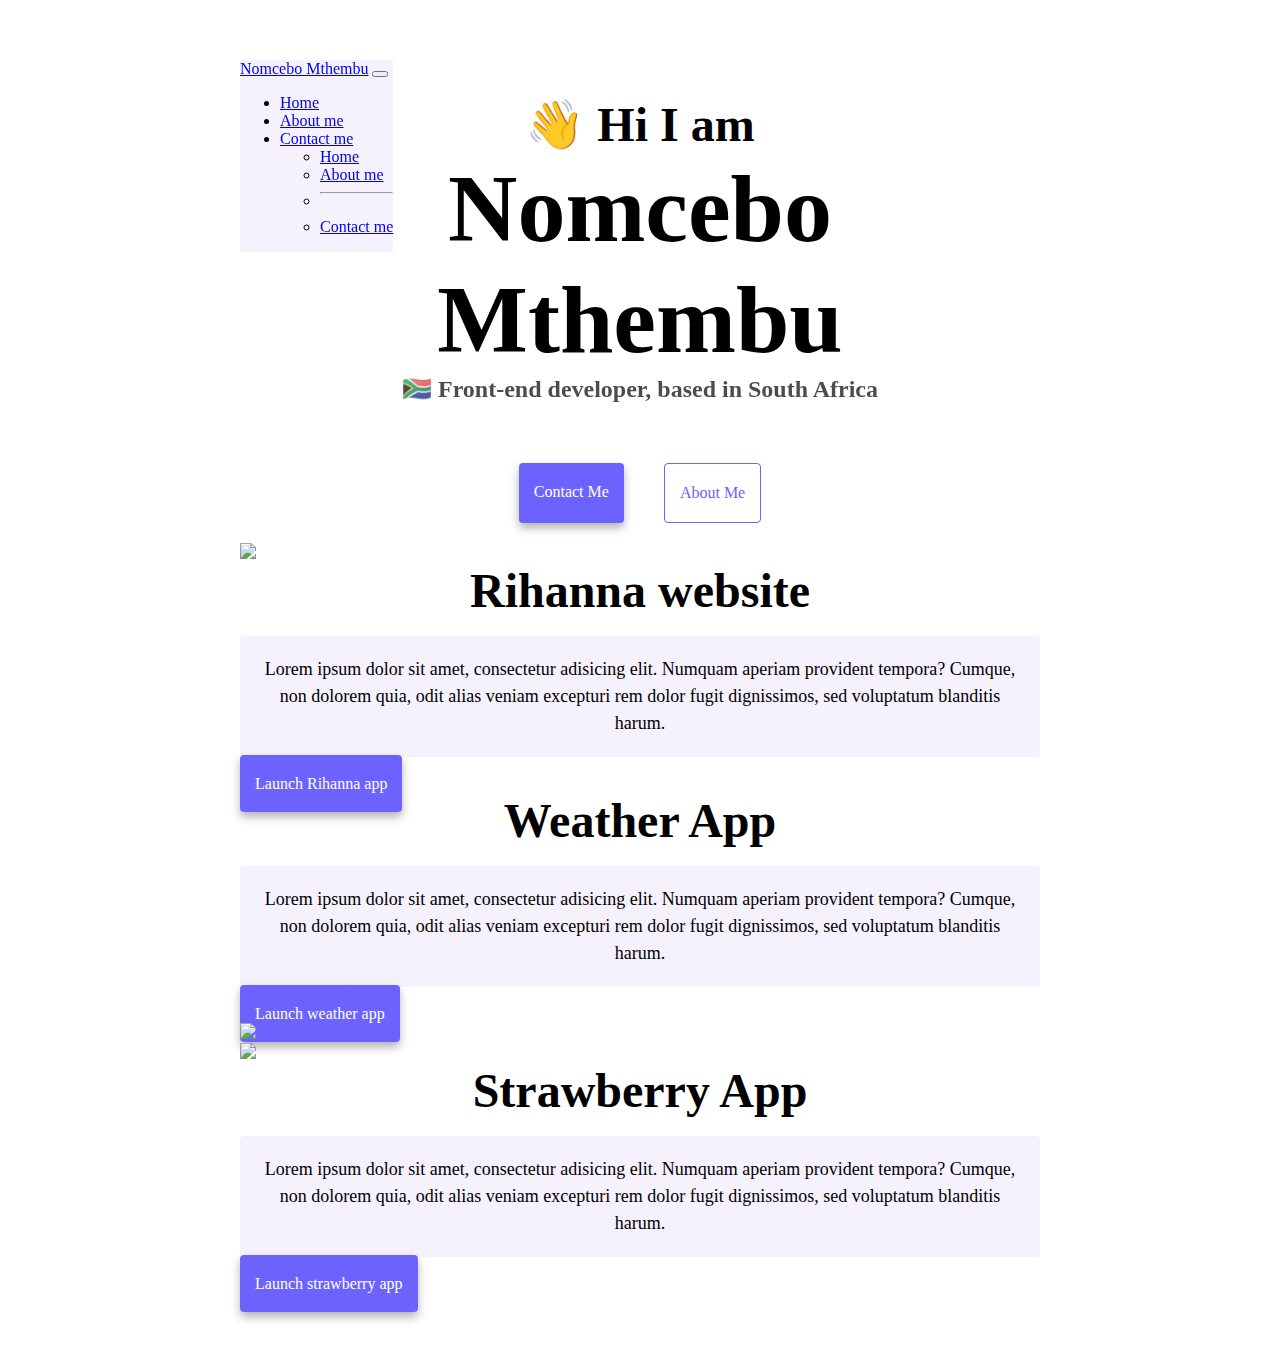
==== index.html @ b891a333 "Added js script to index.html" ====
<!DOCTYPE html>
<html lang="en">
  <head>
    <meta charset="UTF-8" />
    <meta http-equiv="X-UA-Compatible" content="IE=edge" />
    <meta name="viewport" content="width=device-width, initial-scale=1.0" />
    <title>Nomcebo Mthembu</title>
    <link
      href="https://cdn.jsdelivr.net/npm/bootstrap@5.0.2/dist/css/bootstrap.min.css"
      rel="stylesheet"
      integrity="sha384-EVSTQN3/azprG1Anm3QDgpJLIm9Nao0Yz1ztcQTwFspd3yD65VohhpuuCOmLASjC"
      crossorigin="anonymous"
    />
    <script src="https://cdn.jsdelivr.net/npm/bootstrap@5.3.2/dist/js/bootstrap.min.js" integrity="sha384-BBtl+eGJRgqQAUMxJ7pMwbEyER4l1g+O15P+16Ep7Q9Q+zqX6gSbd85u4mG4QzX+" crossorigin="anonymous"></script>
    <link rel="stylesheet" href="src/styles.css" type="text/css" />
  </head>
  <body>
    <nav class="navbar navbar-expand-lg navbar-light bg-light fixed-top">
      <div class="container-fluid">
        <a class="navbar-brand" href="index.html">Nomcebo Mthembu</a>
        <button
          class="navbar-toggler"
          type="button"
          data-bs-toggle="collapse"
          data-bs-target="#navbarSupportedContent"
          aria-controls="navbarSupportedContent"
          aria-expanded="false"
          aria-label="Toggle navigation"
        >
          <span class="navbar-toggler-icon"></span>
        </button>
        <div class="collapse navbar-collapse" id="navbarSupportedContent">
          <ul class="navbar-nav me-auto mb-2 mb-lg-0">
            <li class="nav-item">
              <a class="nav-link active" aria-current="page" href="index.html">Home</a>
            </li>
            <li class="nav-item">
              <a class="nav-link" href="about.html">About me</a>
            </li>
             <li class="nav-item">
              <a class="nav-link" href="about.html#contact">Contact me</a>
            </li>
              <ul class="dropdown-menu" aria-labelledby="navbarDropdown">
                <li><a class="dropdown-item" href="index.html">Home</a></li>
                <li><a class="dropdown-item" href="about.html">About me</a></li>
                <li><hr class="dropdown-divider" /></li>
                <li>
                  <a class="dropdown-item" href="about.html#contact">Contact me</a>
                </li>
              </ul>
            </li>
          </ul>
        </div>
      </div>
    </nav>
    <br />
    <br />
    <h2 class="text-center">👋 Hi I am</h2>
    <h1 class="text-center">Nomcebo Mthembu</h1>
    <h3 class="text-center">🇿🇦 Front-end developer, based in South Africa</h3>
    <div class="navigation-links mb-5">
      <a href="about.html#contact" class="contact-link">Contact me</a>
      <a href="about.html" class="about-link">About me</a>
    </div>
    <div class="container">
      <div class="row">
        <div class="col-md-6">
        <img src="https://s3.amazonaws.com/shecodesio-production/uploads/files/000/109/059/original/rihanna_crown.jpg?1704284430" class="img-fluid rounded">
        </div>
        <div class="col-md-6">
          <h2 class="mb-3">Rihanna website</h2>
          <p>
            Lorem ipsum dolor sit amet, consectetur adisicing elit. Numquam aperiam provident tempora? Cumque, non dolorem quia, odit alias veniam excepturi rem dolor fugit dignissimos, sed voluptatum blanditis harum.
          </p>
          <div class="mt-5">
            <a href="#" class="primary-link">Launch Rihanna app</a>
          </div>
        </div>
      </div>
      <div class="row mt-5">
        <div class="col-md-6">
          <h2 class="mb-3">Weather App</h2>
          <p>
            Lorem ipsum dolor sit amet, consectetur adisicing elit. Numquam aperiam provident tempora? Cumque, non dolorem quia, odit alias veniam excepturi rem dolor fugit dignissimos, sed voluptatum blanditis harum.
          </p>
          <div class="mb-5 mt-5">
            <a href="#" class="primary-link">Launch weather app</a>
          </div>
        </div>
        <div class="col-md-6">
          <img src="https://s3.amazonaws.com/shecodesio-production/uploads/files/000/112/669/original/weather_app.png?1706473383" class="img-fluid rounded">
        </div>
      </div>
      <div class="row mt-5">
        <div class="col-md-6">
          <img src="https://s3.amazonaws.com/shecodesio-production/uploads/files/000/097/222/original/Strawberries.jpg?1694779904" class="img-fluid rounded">
        </div>
        <div class="col-md-6">
          <h2 class="mb-3">Strawberry App</h2>
          <p>
            Lorem ipsum dolor sit amet, consectetur adisicing elit. Numquam aperiam provident tempora? Cumque, non dolorem quia, odit alias veniam excepturi rem dolor fugit dignissimos, sed voluptatum blanditis harum.
          </p>
          <div class="mt-5">
            <a href="#" class="primary-link">Launch strawberry app</a>
          </div>
        </div>
      </div>
    </div>
  </body>
</html>
---- src/styles.css ----
:root {
  --primary-color: #6c63ff;
  --secondary-color: #f5f2fe;
  --box-shadow: 0 5px 10px rgba(0, 0, 0, 0.3);
}

body {
  margin: 60px auto;
  max-width: 800px;
}

h1,
h2,
h3 {
  text-align: center;
  margin: 0;
}

h1 {
  font-size: 96px;
}

h2 {
  font-size: 48px;
}

h3 {
  font-size: 24px;
  opacity: 0.7;
}

p {
  background: var(--secondary-color);
  padding: 20px;
  border-radius: 4px;
  font-size: 18px;
  line-height: 1.5;
  text-align: center;
}

.navigation-links {
  display: flex;
  margin-top: 40px;
  justify-content: center;
}

.navigation-links a {
  margin: 20px;
  border-radius: 4px;
  padding: 20px 15px;
  text-decoration: none;
  text-transform: capitalize;
}

.contact-link {
  background: var(--primary-color);
  box-shadow: var(--box-shadow);
  color: white;
}

.about-link {
  color: var(--primary-color);
  border: 1px solid var(--primary-color);
}

.homepage-link {
  color: var(--primary-color);
  text-align: center;
  display: block;
}

.about-paragraphs {
  display: flex;
  margin: 30px 0;
}

.about-paragraphs p {
  margin: 10px;
}

.email-link {
  display: flex;
  justify-content: center;
  color: var(--primary-color);
  font-size: 28px;
  text-decoration: none;
}

.email-link:hover {
  text-decoration: underline;
}

.navbar {
  display: flex;
  flex-wrap: wrap;
  align-items: center;
  justify-content: space-between;
}

.fixed-top {
  position: fixed;
}

.bg-light {
  background-color: #f5f2fe !important;
}

.primary-link {
  border-radius: 4px;
  padding: 20px 15px;
  text-decoration: none;
  background: var(--primary-color);
  box-shadow: var(--box-shadow);
  color: white;
}
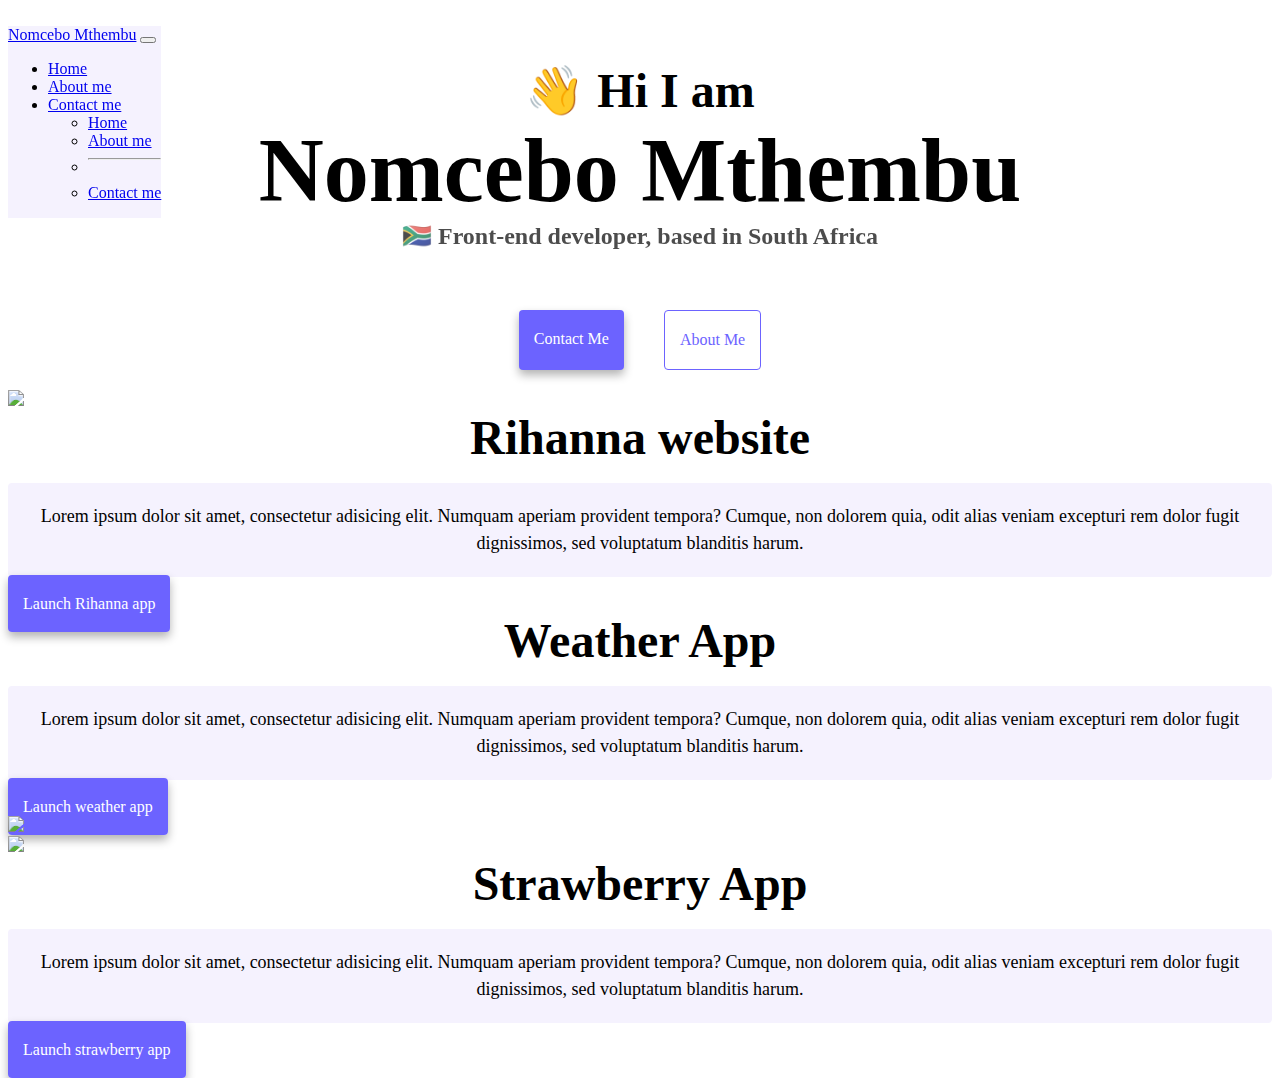
==== commit d638944a: "Add break after body in index.html" ====
--- a/index.html
+++ b/index.html
@@ -15,6 +15,7 @@
     <link rel="stylesheet" href="src/styles.css" type="text/css" />
   </head>
   <body>
+    <br />
     <nav class="navbar navbar-expand-lg navbar-light bg-light fixed-top">
       <div class="container-fluid">
         <a class="navbar-brand" href="index.html">Nomcebo Mthembu</a>
--- a/src/styles.css
+++ b/src/styles.css
@@ -4,9 +4,11 @@
   --box-shadow: 0 5px 10px rgba(0, 0, 0, 0.3);
 }
 
-body {
-  margin: 60px auto;
-  max-width: 800px;
+@media (max-width: 840px) {
+  body {
+    margin: 60px auto;
+    max-width: 800px;
+  }
 }
 
 h1,
@@ -17,7 +19,7 @@
 }
 
 h1 {
-  font-size: 96px;
+  font-size: 90px;
 }
 
 h2 {
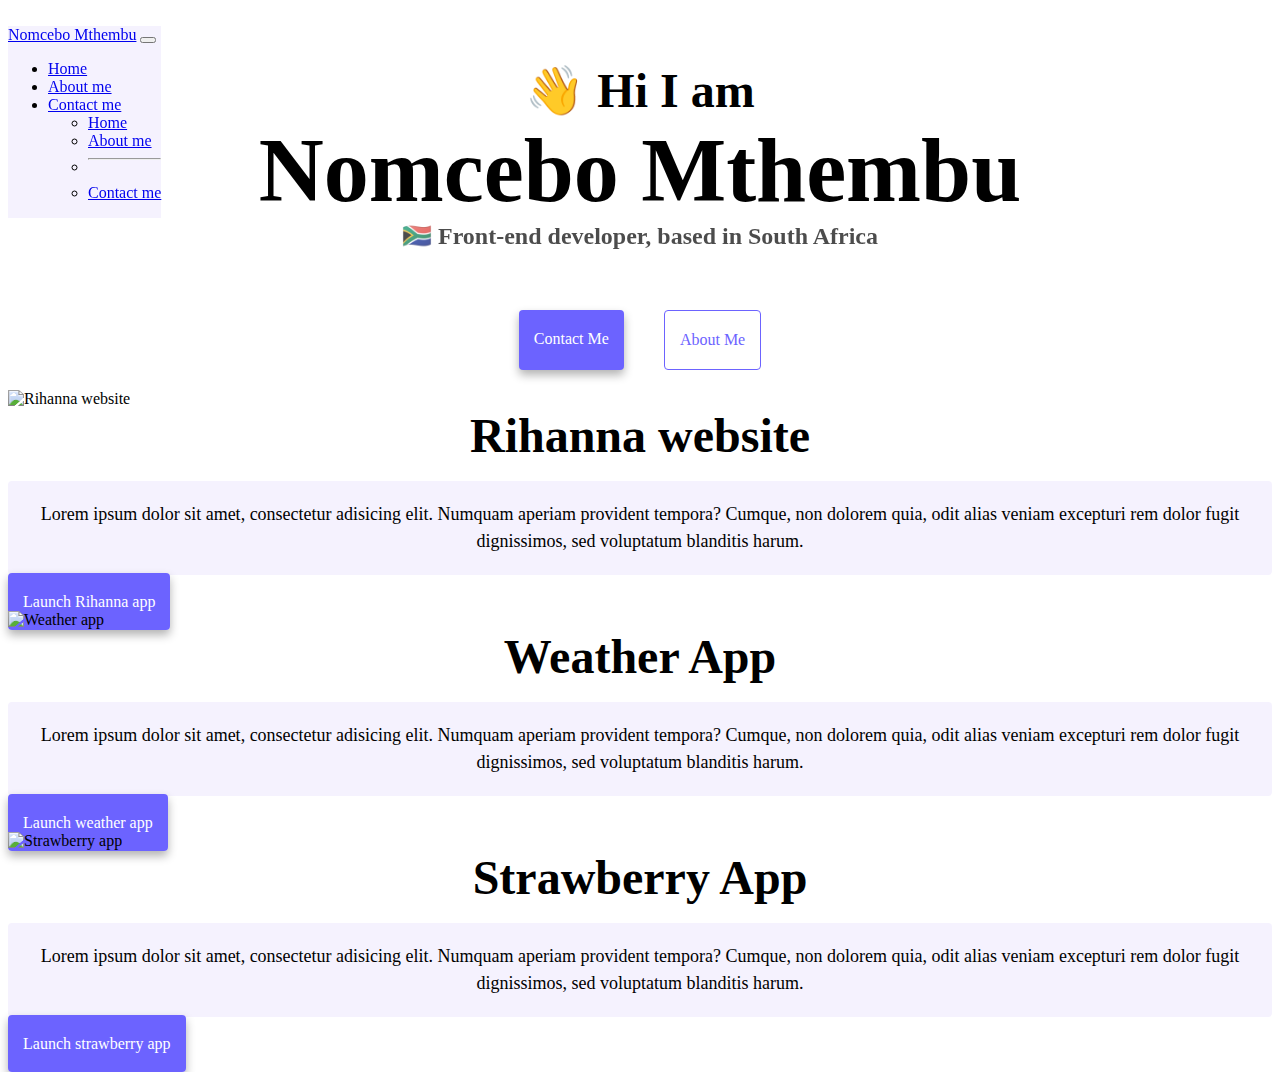
==== commit e7a4893f: "Moved image for weather app and added alt names for images in index.html" ====
--- a/index.html
+++ b/index.html
@@ -66,7 +66,7 @@
     <div class="container">
       <div class="row">
         <div class="col-md-6">
-        <img src="https://s3.amazonaws.com/shecodesio-production/uploads/files/000/109/059/original/rihanna_crown.jpg?1704284430" class="img-fluid rounded">
+        <img src="https://s3.amazonaws.com/shecodesio-production/uploads/files/000/109/059/original/rihanna_crown.jpg?1704284430" alt="Rihanna website" class="img-fluid rounded">
         </div>
         <div class="col-md-6">
           <h2 class="mb-3">Rihanna website</h2>
@@ -80,6 +80,8 @@
       </div>
       <div class="row mt-5">
         <div class="col-md-6">
+          <img src="https://s3.amazonaws.com/shecodesio-production/uploads/files/000/112/669/original/weather_app.png?1706473383" alt="Weather app" class="img-fluid rounded">
+        </div>
           <h2 class="mb-3">Weather App</h2>
           <p>
             Lorem ipsum dolor sit amet, consectetur adisicing elit. Numquam aperiam provident tempora? Cumque, non dolorem quia, odit alias veniam excepturi rem dolor fugit dignissimos, sed voluptatum blanditis harum.
@@ -88,13 +90,9 @@
             <a href="#" class="primary-link">Launch weather app</a>
           </div>
         </div>
-        <div class="col-md-6">
-          <img src="https://s3.amazonaws.com/shecodesio-production/uploads/files/000/112/669/original/weather_app.png?1706473383" class="img-fluid rounded">
-        </div>
-      </div>
       <div class="row mt-5">
         <div class="col-md-6">
-          <img src="https://s3.amazonaws.com/shecodesio-production/uploads/files/000/097/222/original/Strawberries.jpg?1694779904" class="img-fluid rounded">
+          <img src="https://s3.amazonaws.com/shecodesio-production/uploads/files/000/097/222/original/Strawberries.jpg?1694779904" alt="Strawberry app" class="img-fluid rounded">
         </div>
         <div class="col-md-6">
           <h2 class="mb-3">Strawberry App</h2>
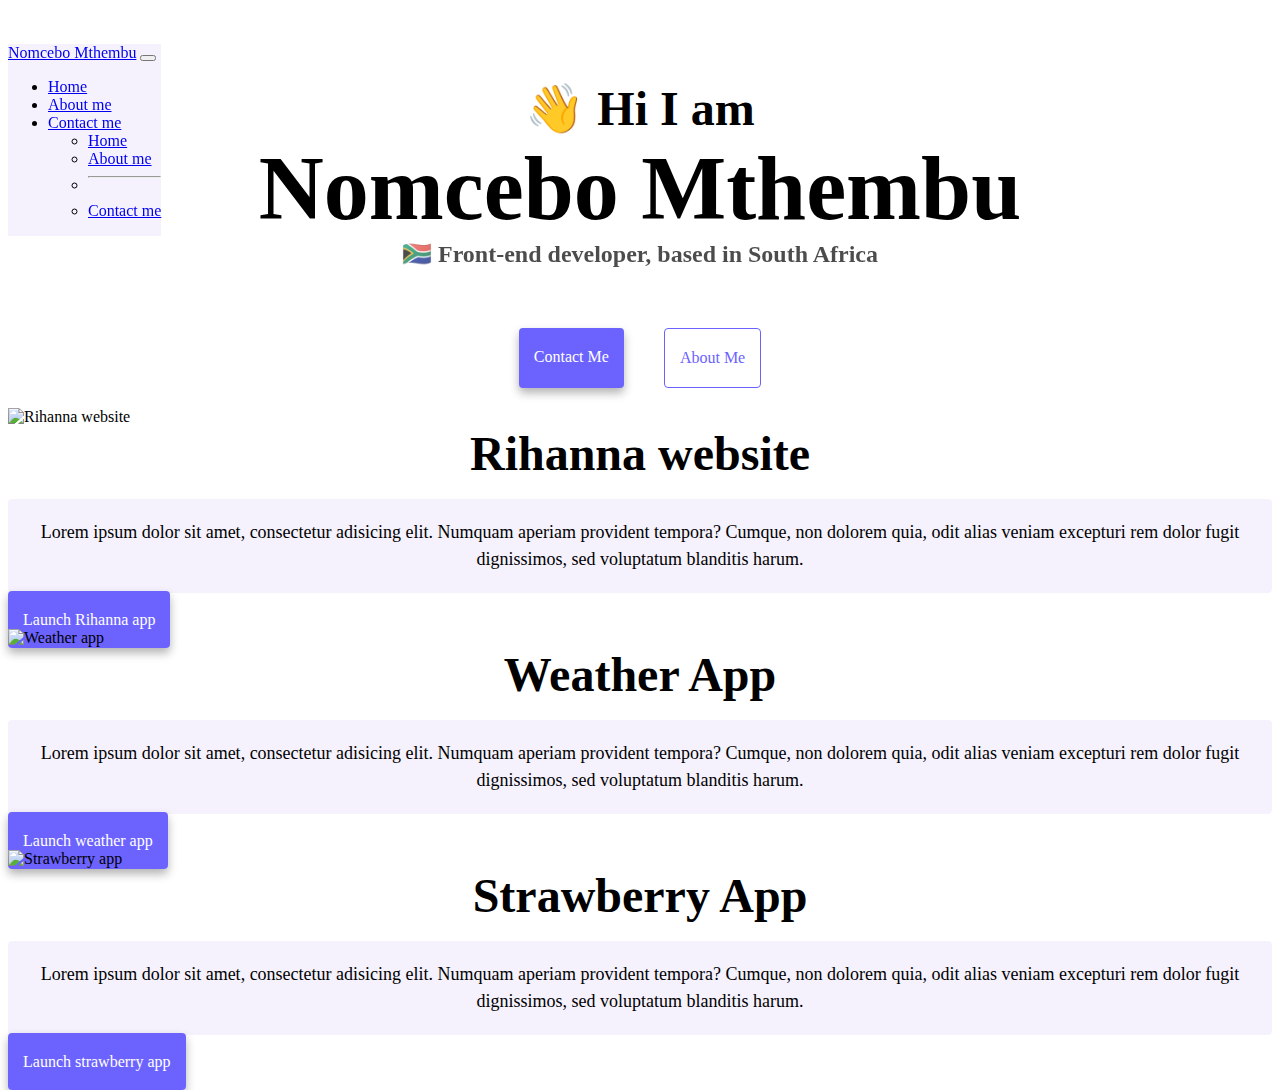
==== commit afca905f: "Added break after body in index.html" ====
--- a/index.html
+++ b/index.html
@@ -4,7 +4,8 @@
     <meta charset="UTF-8" />
     <meta http-equiv="X-UA-Compatible" content="IE=edge" />
     <meta name="viewport" content="width=device-width, initial-scale=1.0" />
-    <title>Nomcebo Mthembu</title>
+    <meta name="description" content="Lorem ipsum dolor sit amet, consectetur adisicing elit. Numquam aperiam provident tempora? Cumque, non dolorem quia, odit alias veniam excepturi rem dolor fugit dignissimos, sed voluptatum blanditis harum.">
+    <title>Homepage Nomcebo Mthembu - SheCodes</title>
     <link
       href="https://cdn.jsdelivr.net/npm/bootstrap@5.0.2/dist/css/bootstrap.min.css"
       rel="stylesheet"
@@ -15,6 +16,7 @@
     <link rel="stylesheet" href="src/styles.css" type="text/css" />
   </head>
   <body>
+    <br />
     <br />
     <nav class="navbar navbar-expand-lg navbar-light bg-light fixed-top">
       <div class="container-fluid">
